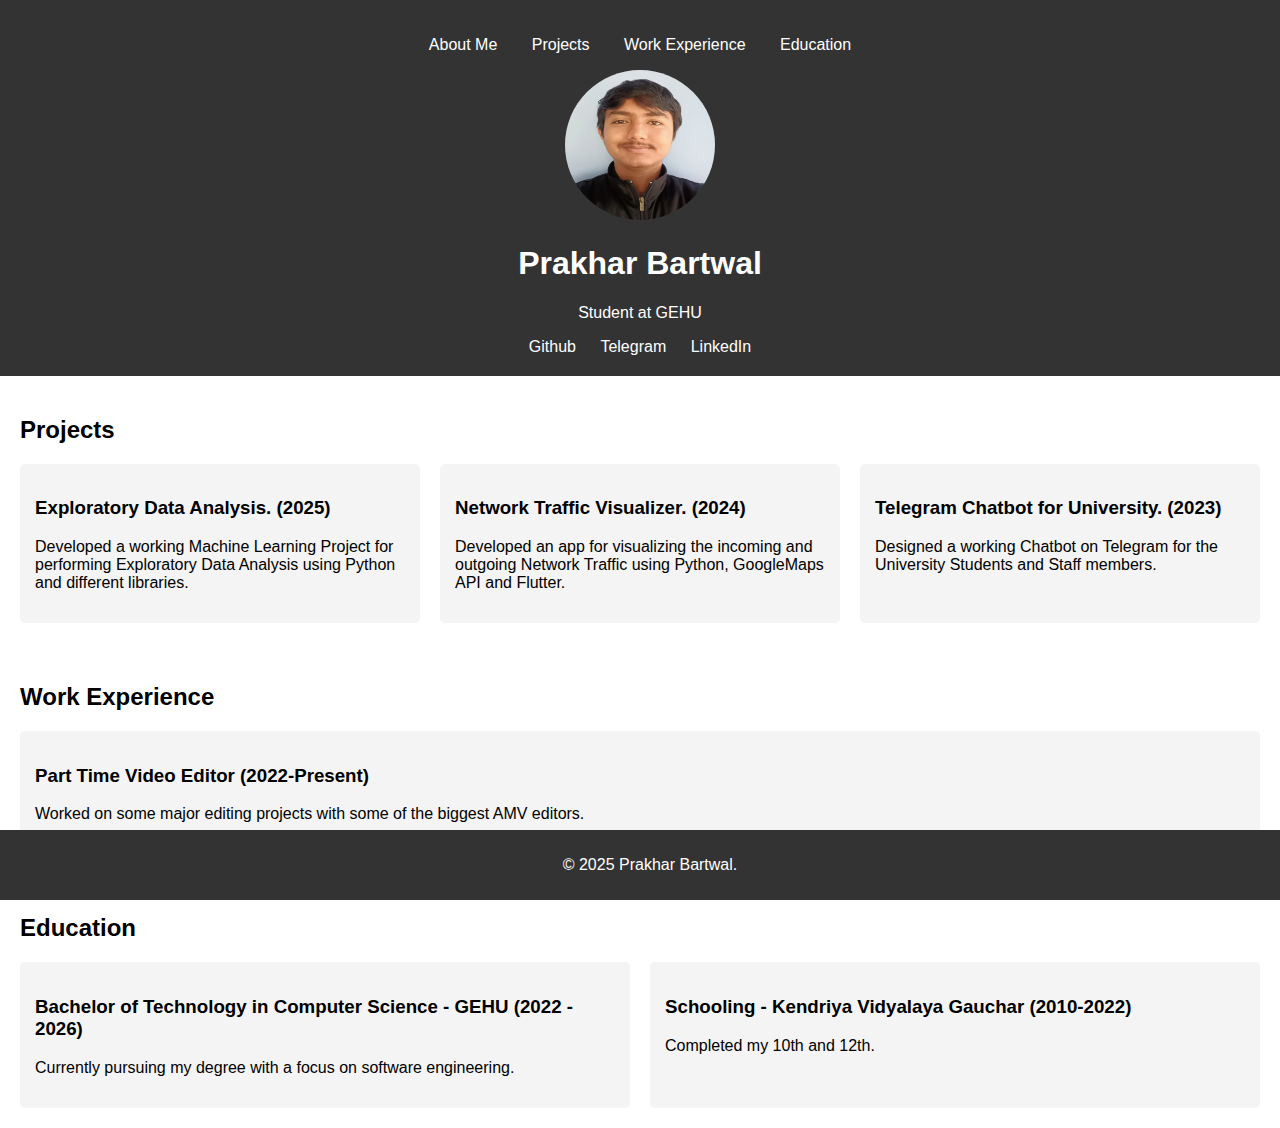
==== index.html @ acd6019c "initial commit" ====
<!DOCTYPE html>
<html lang="en">
<head>
    <meta charset="UTF-8">
    <meta name="viewport" content="width=device-width, initial-scale=1.0">
    <title>Prakhar Bartwal's Portfolio.</title>
    <link rel="stylesheet" href="styles.css">
</head>
<body>
    <header>
        <nav>
            <ul>
                <li><a href="#about">About Me</a></li>
                <li><a href="#projects">Projects</a></li>
                <li><a href="#experience">Work Experience</a></li>
                <li><a href="#education">Education</a></li>
            </ul>
        </nav>
        <div class="profile">
            <img src="profile.jpg" alt="Profile Picture">
            <h1>Prakhar Bartwal</h1>
            <p>Student at GEHU</p>
            <div class="social-links">
                <a href="https://github.com/prakhar-bartwal">Github</a>
                <a href="https://t.me/Z3CHS">Telegram</a>
                <a href="https://www.linkedin.com/in/prakhar-bartwal-b1266b327/">LinkedIn</a>
            </div>
        </div>
    </header>

    <section id="projects">
        <h2>Projects</h2>
        <div class="project-list">
            <div class="project">
                <h3>Exploratory Data Analysis. (2025)</h3>
                <p>Developed a working Machine Learning Project for performing Exploratory Data Analysis using Python and different libraries.</p>
            </div>
            <div class="project">
                <h3>Network Traffic Visualizer. (2024)</h3>
                <p>Developed an app for visualizing the incoming and outgoing Network Traffic using Python, GoogleMaps API and Flutter.</p>
            </div>
            <div class="project">
                <h3>Telegram Chatbot for University. (2023)</h3>
                <p>Designed a working Chatbot on Telegram for the University Students and Staff members.</p>
            </div>
        </div>
    </section>

    <section id="experience">
        <h2>Work Experience</h2>
        <div class="experience-list">
            <div class="experience">
                <h3>Part Time Video Editor (2022-Present)</h3>
                <p>Worked on some major editing projects with some of the biggest AMV editors.</p>
            </div>
        </div>
    </section>

    <section id="education">
        <h2>Education</h2>
        <div class="education-list">
            <div class="education">
                <h3>Bachelor of Technology in Computer Science - GEHU (2022 - 2026)</h3>
                <p>Currently pursuing my degree with a focus on software engineering.</p>
            </div>
            <div class="education">
                <h3>Schooling - Kendriya Vidyalaya Gauchar (2010-2022)</h3>
                <p>Completed my 10th and 12th.</p>
            </div>
        </div>
    </section>

    <footer>
        <p>&copy; 2025 Prakhar Bartwal.</p>
    </footer>
</body>
</html>
---- styles.css ----
body {
    font-family: Arial, sans-serif;
    margin: 0;
    padding: 0;
    box-sizing: border-box;
}

header {
    background-color: #333;
    color: white;
    padding: 20px;
    text-align: center;
}

header nav ul {
    list-style: none;
    padding: 0;
}

header nav ul li {
    display: inline;
    margin: 0 15px;
}

header nav ul li a {
    color: white;
    text-decoration: none;
}

.profile img {
    border-radius: 50%;
    width: 150px;
    height: 150px;
}

.social-links a {
    margin: 0 10px;
    color: #fff;
    text-decoration: none;
}

section {
    padding: 20px;
}

.project-list, .experience-list, .education-list {
    display: flex;
    flex-wrap: wrap;
    gap: 20px;
}

.project, .experience, .education {
    background-color: #f4f4f4;
    padding: 15px;
    border-radius: 5px;
    flex: 1 1 calc(33.333% - 40px);
    box-sizing: border-box;
}

footer {
    background-color: #333;
    color: white;
    text-align: center;
    padding: 10px;
    position: fixed;
    width: 100%;
    bottom: 0;
}

@media (max-width: 768px) {
    .project, .experience, .education {
        flex: 1 1 100%;
    }
}
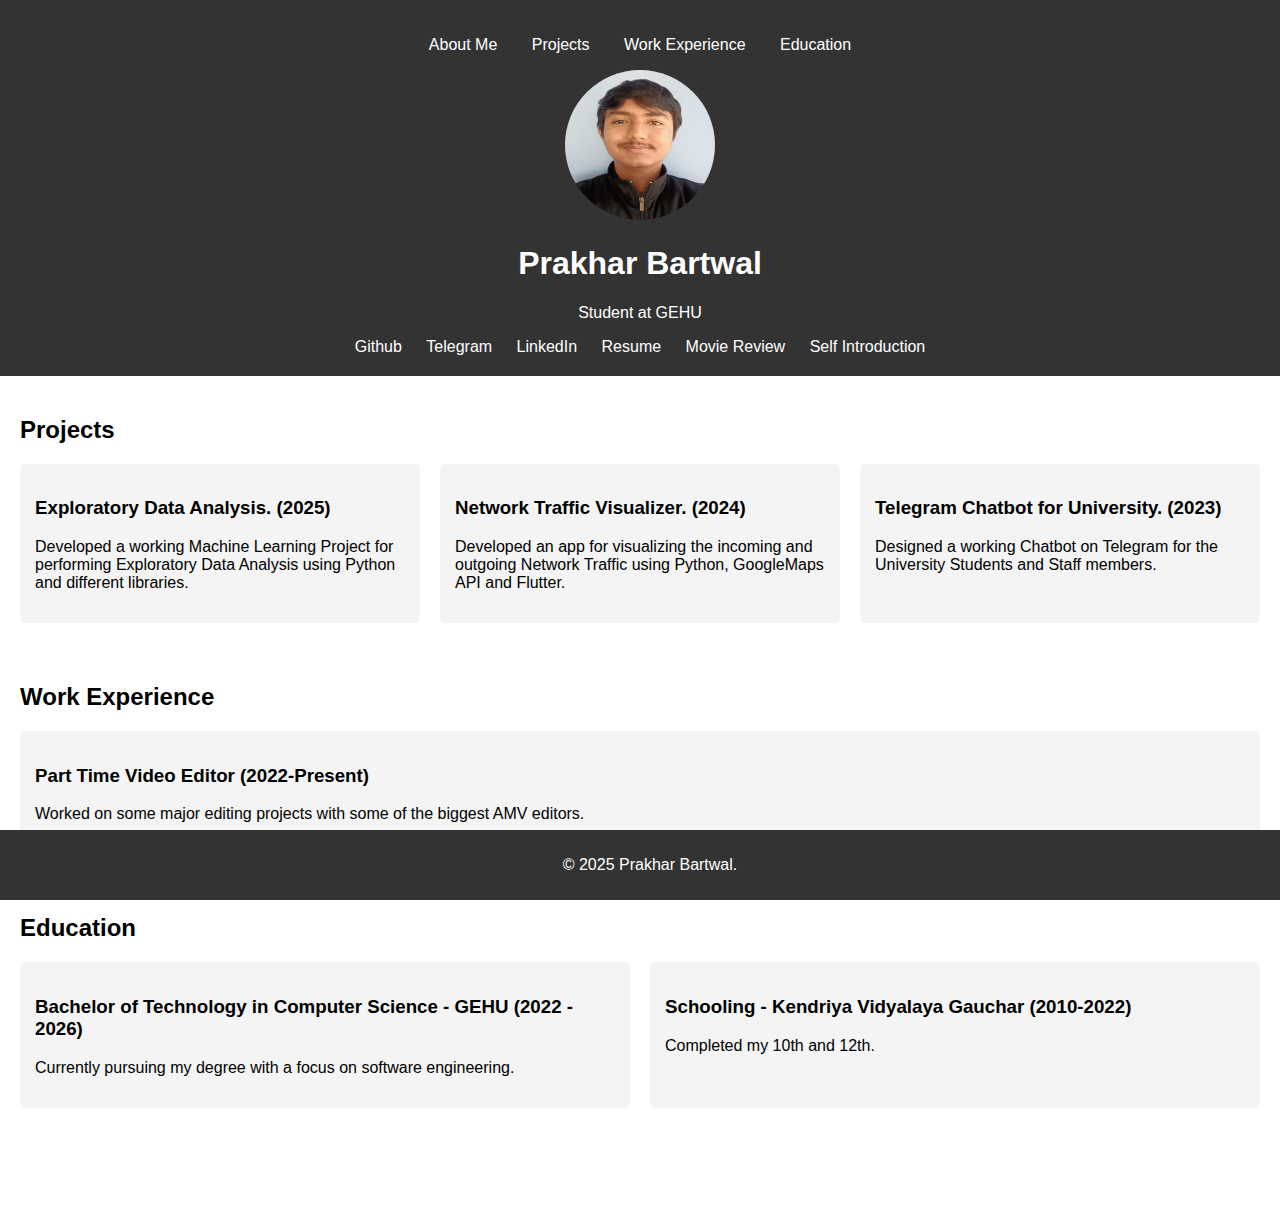
==== commit a38ba4b7: "Add files via upload" ====
--- a/index.html
+++ b/index.html
@@ -1,77 +1,85 @@
-<!DOCTYPE html>
-<html lang="en">
-<head>
-    <meta charset="UTF-8">
-    <meta name="viewport" content="width=device-width, initial-scale=1.0">
-    <title>Prakhar Bartwal's Portfolio.</title>
-    <link rel="stylesheet" href="styles.css">
-</head>
-<body>
-    <header>
-        <nav>
-            <ul>
-                <li><a href="#about">About Me</a></li>
-                <li><a href="#projects">Projects</a></li>
-                <li><a href="#experience">Work Experience</a></li>
-                <li><a href="#education">Education</a></li>
-            </ul>
-        </nav>
-        <div class="profile">
-            <img src="profile.jpg" alt="Profile Picture">
-            <h1>Prakhar Bartwal</h1>
-            <p>Student at GEHU</p>
-            <div class="social-links">
-                <a href="https://github.com/prakhar-bartwal">Github</a>
-                <a href="https://t.me/Z3CHS">Telegram</a>
-                <a href="https://www.linkedin.com/in/prakhar-bartwal-b1266b327/">LinkedIn</a>
-            </div>
-        </div>
-    </header>
-
-    <section id="projects">
-        <h2>Projects</h2>
-        <div class="project-list">
-            <div class="project">
-                <h3>Exploratory Data Analysis. (2025)</h3>
-                <p>Developed a working Machine Learning Project for performing Exploratory Data Analysis using Python and different libraries.</p>
-            </div>
-            <div class="project">
-                <h3>Network Traffic Visualizer. (2024)</h3>
-                <p>Developed an app for visualizing the incoming and outgoing Network Traffic using Python, GoogleMaps API and Flutter.</p>
-            </div>
-            <div class="project">
-                <h3>Telegram Chatbot for University. (2023)</h3>
-                <p>Designed a working Chatbot on Telegram for the University Students and Staff members.</p>
-            </div>
-        </div>
-    </section>
-
-    <section id="experience">
-        <h2>Work Experience</h2>
-        <div class="experience-list">
-            <div class="experience">
-                <h3>Part Time Video Editor (2022-Present)</h3>
-                <p>Worked on some major editing projects with some of the biggest AMV editors.</p>
-            </div>
-        </div>
-    </section>
-
-    <section id="education">
-        <h2>Education</h2>
-        <div class="education-list">
-            <div class="education">
-                <h3>Bachelor of Technology in Computer Science - GEHU (2022 - 2026)</h3>
-                <p>Currently pursuing my degree with a focus on software engineering.</p>
-            </div>
-            <div class="education">
-                <h3>Schooling - Kendriya Vidyalaya Gauchar (2010-2022)</h3>
-                <p>Completed my 10th and 12th.</p>
-            </div>
-        </div>
-    </section>
-
-    <footer>
-        <p>&copy; 2025 Prakhar Bartwal.</p>
-    </footer>
-</body>
+<!The website is live on "https://prakhar-bartwal.github.io/E-Portfolio/">
+<!DOCTYPE html>
+<html lang="en">
+<head>
+    <meta charset="UTF-8">
+    <meta name="viewport" content="width=device-width, initial-scale=1.0">
+    <title>Prakhar Bartwal's Portfolio.</title>
+    <link rel="stylesheet" href="styles.css">
+</head>
+<body>
+    <header>
+        <nav>
+            <ul>
+                <li><a href="#about">About Me</a></li>
+                <li><a href="#projects">Projects</a></li>
+                <li><a href="#experience">Work Experience</a></li>
+                <li><a href="#education">Education</a></li>
+            </ul>
+        </nav>
+        <div class="profile">
+            <img src="profile.jpg" alt="Profile Picture">
+            <h1>Prakhar Bartwal</h1>
+            <p>Student at GEHU</p>
+            <div class="social-links">
+                <a href="https://github.com/prakhar-bartwal">Github</a>
+                <a href="https://t.me/Z3CHS">Telegram</a>
+                <a href="https://www.linkedin.com/in/prakhar-bartwal-b1266b327/">LinkedIn</a>
+                <a href="https://drive.google.com/file/d/1fE6zRlrGhzdtFu5aeorVbUEL9Rt_T31F/view?usp=drive_link">Resume</a>
+                <a href="movie.html">Movie Review</a>
+                <a href="selfIntro.html">Self Introduction</a>
+            </div>
+        </div>
+    </header>
+
+    <section id="projects">
+        <h2>Projects</h2>
+        <div class="project-list">
+            <div class="project">
+                <h3>Exploratory Data Analysis. (2025)</h3>
+                <p>Developed a working Machine Learning Project for performing Exploratory Data Analysis using Python and different libraries.</p>
+            </div>
+            <div class="project">
+                <h3>Network Traffic Visualizer. (2024)</h3>
+                <p>Developed an app for visualizing the incoming and outgoing Network Traffic using Python, GoogleMaps API and Flutter.</p>
+            </div>
+            <div class="project">
+                <h3>Telegram Chatbot for University. (2023)</h3>
+                <p>Designed a working Chatbot on Telegram for the University Students and Staff members.</p>
+            </div>
+        </div>
+    </section>
+
+    <section id="experience">
+        <h2>Work Experience</h2>
+        <div class="experience-list">
+            <div class="experience">
+                <h3>Part Time Video Editor (2022-Present)</h3>
+                <p>Worked on some major editing projects with some of the biggest AMV editors.</p>
+            </div>
+        </div>
+    </section>
+
+    <section id="education">
+        <h2>Education</h2>
+        <div class="education-list">
+            <div class="education">
+                <h3>Bachelor of Technology in Computer Science - GEHU (2022 - 2026)</h3>
+                <p>Currently pursuing my degree with a focus on software engineering.</p>
+            </div>
+            <div class="education">
+                <h3>Schooling - Kendriya Vidyalaya Gauchar (2010-2022)</h3>
+                <p>Completed my 10th and 12th.</p>
+            </div>
+        </div>
+    </section>
+    <br>
+    <br>
+    <br>
+    <br>
+    <br>
+    <footer>
+        <p>&copy; 2025 Prakhar Bartwal.</p>
+    </footer>
+</body>
 </html>--- a/styles.css
+++ b/styles.css
@@ -1,74 +1,74 @@
-body {
-    font-family: Arial, sans-serif;
-    margin: 0;
-    padding: 0;
-    box-sizing: border-box;
-}
-
-header {
-    background-color: #333;
-    color: white;
-    padding: 20px;
-    text-align: center;
-}
-
-header nav ul {
-    list-style: none;
-    padding: 0;
-}
-
-header nav ul li {
-    display: inline;
-    margin: 0 15px;
-}
-
-header nav ul li a {
-    color: white;
-    text-decoration: none;
-}
-
-.profile img {
-    border-radius: 50%;
-    width: 150px;
-    height: 150px;
-}
-
-.social-links a {
-    margin: 0 10px;
-    color: #fff;
-    text-decoration: none;
-}
-
-section {
-    padding: 20px;
-}
-
-.project-list, .experience-list, .education-list {
-    display: flex;
-    flex-wrap: wrap;
-    gap: 20px;
-}
-
-.project, .experience, .education {
-    background-color: #f4f4f4;
-    padding: 15px;
-    border-radius: 5px;
-    flex: 1 1 calc(33.333% - 40px);
-    box-sizing: border-box;
-}
-
-footer {
-    background-color: #333;
-    color: white;
-    text-align: center;
-    padding: 10px;
-    position: fixed;
-    width: 100%;
-    bottom: 0;
-}
-
-@media (max-width: 768px) {
-    .project, .experience, .education {
-        flex: 1 1 100%;
-    }
+body {
+    font-family: Arial, sans-serif;
+    margin: 0;
+    padding: 0;
+    box-sizing: border-box;
+}
+
+header {
+    background-color: #333;
+    color: white;
+    padding: 20px;
+    text-align: center;
+}
+
+header nav ul {
+    list-style: none;
+    padding: 0;
+}
+
+header nav ul li {
+    display: inline;
+    margin: 0 15px;
+}
+
+header nav ul li a {
+    color: white;
+    text-decoration: none;
+}
+
+.profile img {
+    border-radius: 50%;
+    width: 150px;
+    height: 150px;
+}
+
+.social-links a {
+    margin: 0 10px;
+    color: #fff;
+    text-decoration: none;
+}
+
+section {
+    padding: 20px;
+}
+
+.project-list, .experience-list, .education-list {
+    display: flex;
+    flex-wrap: wrap;
+    gap: 20px;
+}
+
+.project, .experience, .education {
+    background-color: #f4f4f4;
+    padding: 15px;
+    border-radius: 5px;
+    flex: 1 1 calc(33.333% - 40px);
+    box-sizing: border-box;
+}
+
+footer {
+    background-color: #333;
+    color: white;
+    text-align: center;
+    padding: 10px;
+    position: fixed;
+    width: 100%;
+    bottom: 0;
+}
+
+@media (max-width: 768px) {
+    .project, .experience, .education {
+        flex: 1 1 100%;
+    }
 }